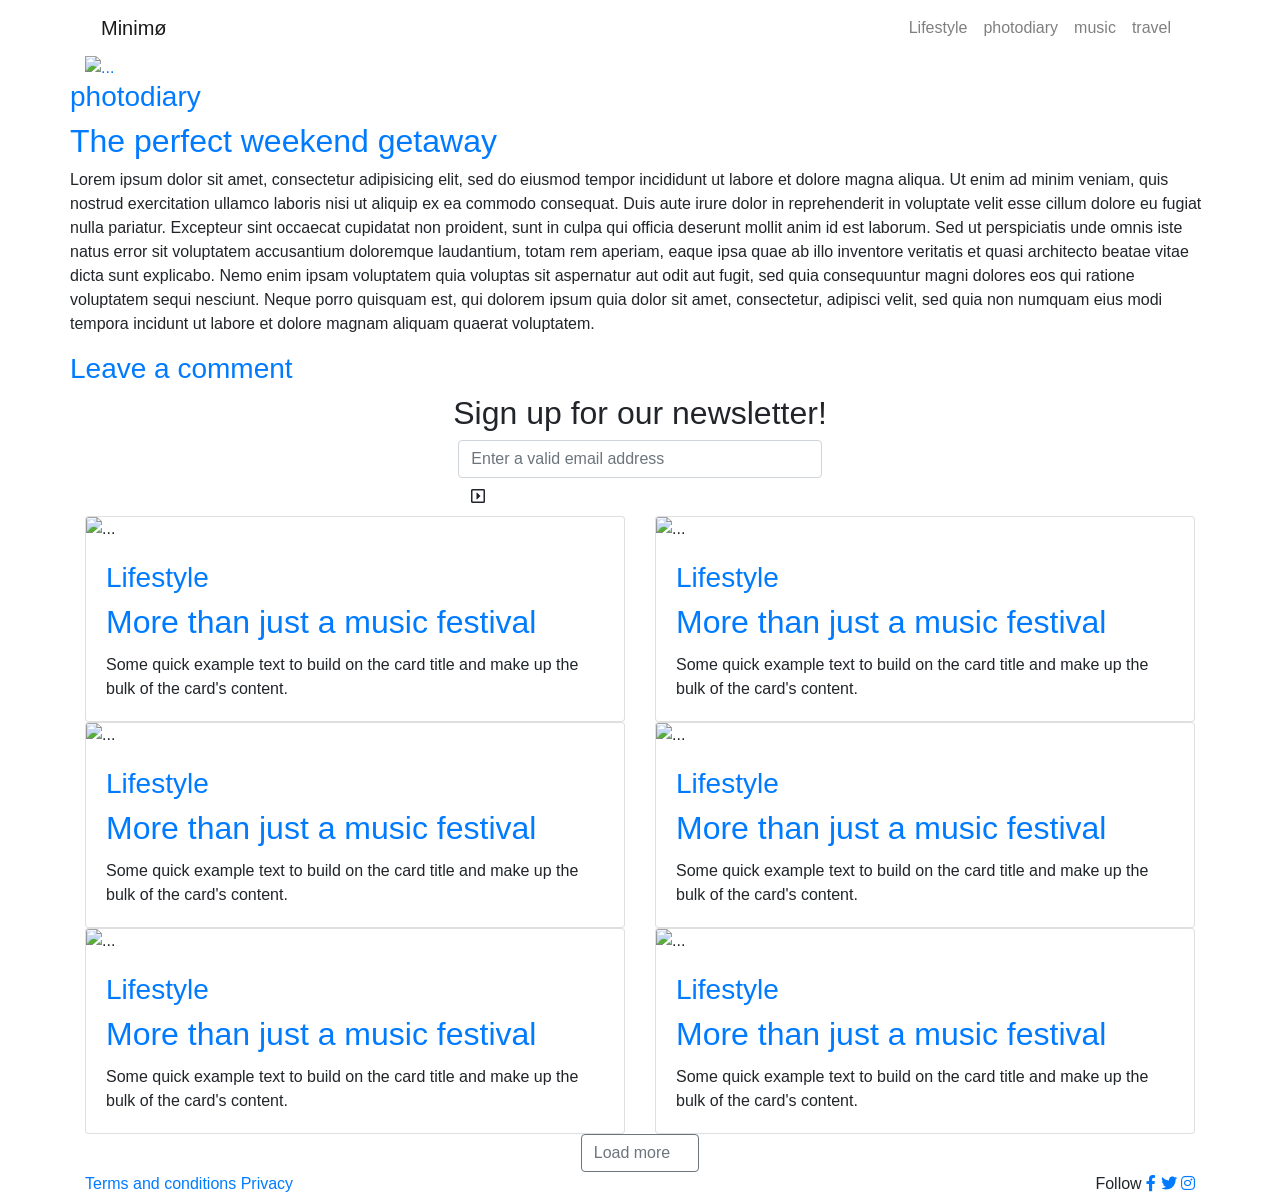
==== minimo/index.html @ eeebb109 "modified" ====
<!doctype html>
<html lang="en">
  <head>
    <!-- Required meta tags -->
    <meta charset="utf-8">
    <meta name="viewport" content="width=device-width, initial-scale=1, shrink-to-fit=no">
	

	 <!-- Bootstrap CSS -->
	 
	 <link href="https://fonts.googleapis.com/css2?family=Playfair+Display:ital,wght@0,400;0,700;0,900;1,400;1,700;1,900&family=Ubuntu:ital,wght@0,300;0,500;0,700;1,300;1,500;1,700&display=swap" rel="stylesheet">
	 <link rel="stylesheet" href="https://stackpath.bootstrapcdn.com/bootstrap/4.4.1/css/bootstrap.min.css" integrity="sha384-Vkoo8x4CGsO3+Hhxv8T/Q5PaXtkKtu6ug5TOeNV6gBiFeWPGFN9MuhOf23Q9Ifjh" crossorigin="anonymous">
	 <link rel="stylesheet" href="https://use.fontawesome.com/releases/v5.13.0/css/all.css" integrity="sha384-Bfad6CLCknfcloXFOyFnlgtENryhrpZCe29RTifKEixXQZ38WheV+i/6YWSzkz3V" crossorigin="anonymous">
	 <link rel="stylesheet" href="/css/style.min.css">
    <title>MINIMO</title>
  </head>
  <body>
	<header>
		<div class="container">
			<nav class="navbar navbar-expand-lg navbar-light">
				<a class="navbar-brand" href="#">Minim&#248</a>
				<button class="navbar-toggler" type="button" data-toggle="collapse" data-target="#navbarSupportedContent" aria-controls="navbarSupportedContent" aria-expanded="false" aria-label="Toggle navigation">
				  <span class="navbar-toggler-icon"></span>
				</button>
				<div class="collapse navbar-collapse" id="navbarSupportedContent">
				  <ul class="navbar-nav ml-auto">
						<li class="nav-item">
							<a class="nav-link" href="#">Lifestyle</a>
						</li>
						<li class="nav-item">
							<a class="nav-link" href="#">photodiary</a>
						</li>
						<li class="nav-item">
							<a class="nav-link" href="#">music</a>
						</li>
						<li class="nav-item">
							<a class="nav-link" href="#">travel</a>
						</li>
				  </ul>
				</div>
			  </nav>		
		</div>
	</header>
	<div class="container slider">
		<div id="slider" class="carousel slide carousel-fade" data-ride="carousel">
			<ol class="carousel-indicators">
				<li data-target="#slider" data-slide-to="0" class="active"></li>
				<li data-target="#slider" data-slide-to="1"></li>
				<li data-target="#slider" data-slide-to="2"></li>
			</ol>
			<div class="carousel-inner">
				  <div class="carousel-item active">
					<a href="#">
						<img src="/img/bg_main1.jpg" class="d-block w-100" alt="...">
					</a>
				  </div>
				<div class="carousel-item">
					<a href="#">
						<img src="/img/bg_main2.jpg" class="d-block w-100" alt="...">
					</a>
				</div>
				<div class="carousel-item">
					<a href="#">
						<img src="/img/bg_main3.jpg" class="d-block w-100" alt="...">
					</a>
				</div>
			</div>
			<a class="carousel-control-prev" href="#slider" role="button" data-slide="prev">
				<span class="carousel-control-prev-icon" aria-hidden="true"></span>
				<span class="sr-only">Previous</span>
			</a>
			<a class="carousel-control-next" href="#slider" role="button" data-slide="next">
				<span class="carousel-control-next-icon" aria-hidden="true"></span>
				<span class="sr-only">Next</span>
			</a>
		  </div>
	</div>

	<div class="container">
		<div class="row">
			<div class="single-post">
				<h3 class="post-category">
					<a href="#">photodiary</a>
				</h3>
				<h2 class="post-title">
					<a href="#">The perfect weekend getaway</a>
				</h2>
				<p>Lorem ipsum dolor sit amet, consectetur adipisicing elit, sed do eiusmod tempor incididunt ut labore et dolore magna aliqua. Ut enim ad minim veniam, quis nostrud exercitation ullamco laboris nisi ut aliquip ex ea commodo consequat. Duis aute irure dolor in reprehenderit in voluptate velit esse cillum dolore eu fugiat nulla pariatur. Excepteur sint occaecat cupidatat non proident, sunt in culpa qui officia deserunt mollit anim id est laborum. Sed ut perspiciatis unde omnis iste natus error sit voluptatem accusantium doloremque laudantium, totam rem aperiam, eaque ipsa quae ab illo inventore veritatis et quasi architecto beatae vitae dicta sunt explicabo. Nemo enim ipsam voluptatem quia voluptas sit aspernatur aut odit aut fugit, sed quia consequuntur magni dolores eos qui ratione voluptatem sequi nesciunt. Neque porro quisquam est, qui dolorem ipsum quia dolor sit amet, consectetur, adipisci velit, sed quia non numquam eius modi tempora incidunt ut labore et dolore magnam aliquam quaerat voluptatem.</p>
				<h3 class="post-category">
					<a href="#">Leave a comment</a>
				</h3>
			</div>
		</div>
	</div>

	<section class="signup">
		<div class="container">
			<div class="row">
				<div class="col">
					<h2 class="text-center">Sign up for our newsletter!</h2>
					<form>
						<div class="form-row">
							<div class="col-lg-4 offset-lg-4 col-md-6 offset-md-3 form-input">
								<input type="email" class="form-control" placeholder="Enter a valid email address">
								<button type="submit" class="btn"><i class="far fa-caret-square-right"></i></button>
							</div>
						</div>
					</form>
				</div>
			</div>
		</div>
	</section>

	<div class="grid-posts">
		<div class="container">
			<div class="row">
					<div class="col-md-6 wrapper">
						<div class="card">
							<img src="/img/lifestyle1.jpg" class="card-img-top" alt="...">
							<div class="card-body">
								<h3><a href="#">Lifestyle</a></h3>
								<h2 class="card-title"><a href="#">More than just a music festival</a></h2>
								<p class="card-text">Some quick example text to build on the card title and make up the bulk of the card's content.</p>
							</div>
						</div>
					</div>
					<div class="col-md-6 wrapper">
						<div class="card">
							<img src="/img/lifestyle2.jpg" class="card-img-top" alt="...">
							<div class="card-body">
								<h3><a href="#">Lifestyle</a></h3>
								<h2 class="card-title"><a href="#">More than just a music festival</a></h2>
								<p class="card-text">Some quick example text to build on the card title and make up the bulk of the card's content.</p>
							</div>
						</div>
					</div>				
					<div class="col-md-6 wrapper">
						<div class="card">
							<img src="/img/lifestyle3.jpg" class="card-img-top" alt="...">
							<div class="card-body">
								<h3><a href="#">Lifestyle</a></h3>
								<h2 class="card-title"><a href="#">More than just a music festival</a></h2>
								<p class="card-text">Some quick example text to build on the card title and make up the bulk of the card's content.</p>
							</div>
						</div>
					</div>				
					<div class="col-md-6 wrapper">
						<div class="card">
							<img src="/img/lifestyle4.jpg" class="card-img-top" alt="...">
							<div class="card-body">
								<h3><a href="#">Lifestyle</a></h3>
								<h2 class="card-title"><a href="#">More than just a music festival</a></h2>
								<p class="card-text">Some quick example text to build on the card title and make up the bulk of the card's content.</p>
							</div>
						</div>
					</div>				
					<div class="col-md-6 wrapper">
						<div class="card">
							<img src="/img/lifestyle5.jpg" class="card-img-top" alt="...">
							<div class="card-body">
								<h3><a href="#">Lifestyle</a></h3>
								<h2 class="card-title"><a href="#">More than just a music festival</a></h2>
								<p class="card-text">Some quick example text to build on the card title and make up the bulk of the card's content.</p>
							</div>
						</div>
					</div>				
					<div class="col-md-6 wrapper">
						<div class="card">
							<img src="/img/lifestyle6.jpg" class="card-img-top" alt="...">
							<div class="card-body">
								<h3><a href="#">Lifestyle</a></h3>
								<h2 class="card-title"><a href="#">More than just a music festival</a></h2>
								<p class="card-text">Some quick example text to build on the card title and make up the bulk of the card's content.</p>
							</div>
						</div>
					</div>
			</div>
			<div class="col text-center after-posts">
				<button type="button" class="btn btn-outline-secondary load-more">Load more<span class="spinner-grow spinner-grow-sm" role="status" aria-hidden="true"></span></button>
			</div>
		</div>
	</div>

	<footer>
		<div class="container">
			<div class="d-sm-flex justify-content-between">
				<div class="footer-left">
					<a href="#">Terms and conditions</a>
					<a href="#">Privacy</a>
				</div>
				<div class="footer-right">
					<span>Follow</span>
					<a href="#"><i class="fab fa-facebook-f"></i></a>
					<a href="#"><i class="fab fa-twitter"></i></a>
					<a href="#"><i class="fab fa-instagram"></i></a>
				</div>
			</div>
		</div>
	</footer>
    <!-- Optional JavaScript -->
    <!-- jQuery first, then Popper.js, then Bootstrap JS -->
	<script src="/js/jquery-3.3.1.min.js"></script>
    <script src="/js/popper.min.js"></script>
	<script src="/js/bootstrap.min.js"></script>
	<script src="/js/main.js"></script>
  </body>
</html>
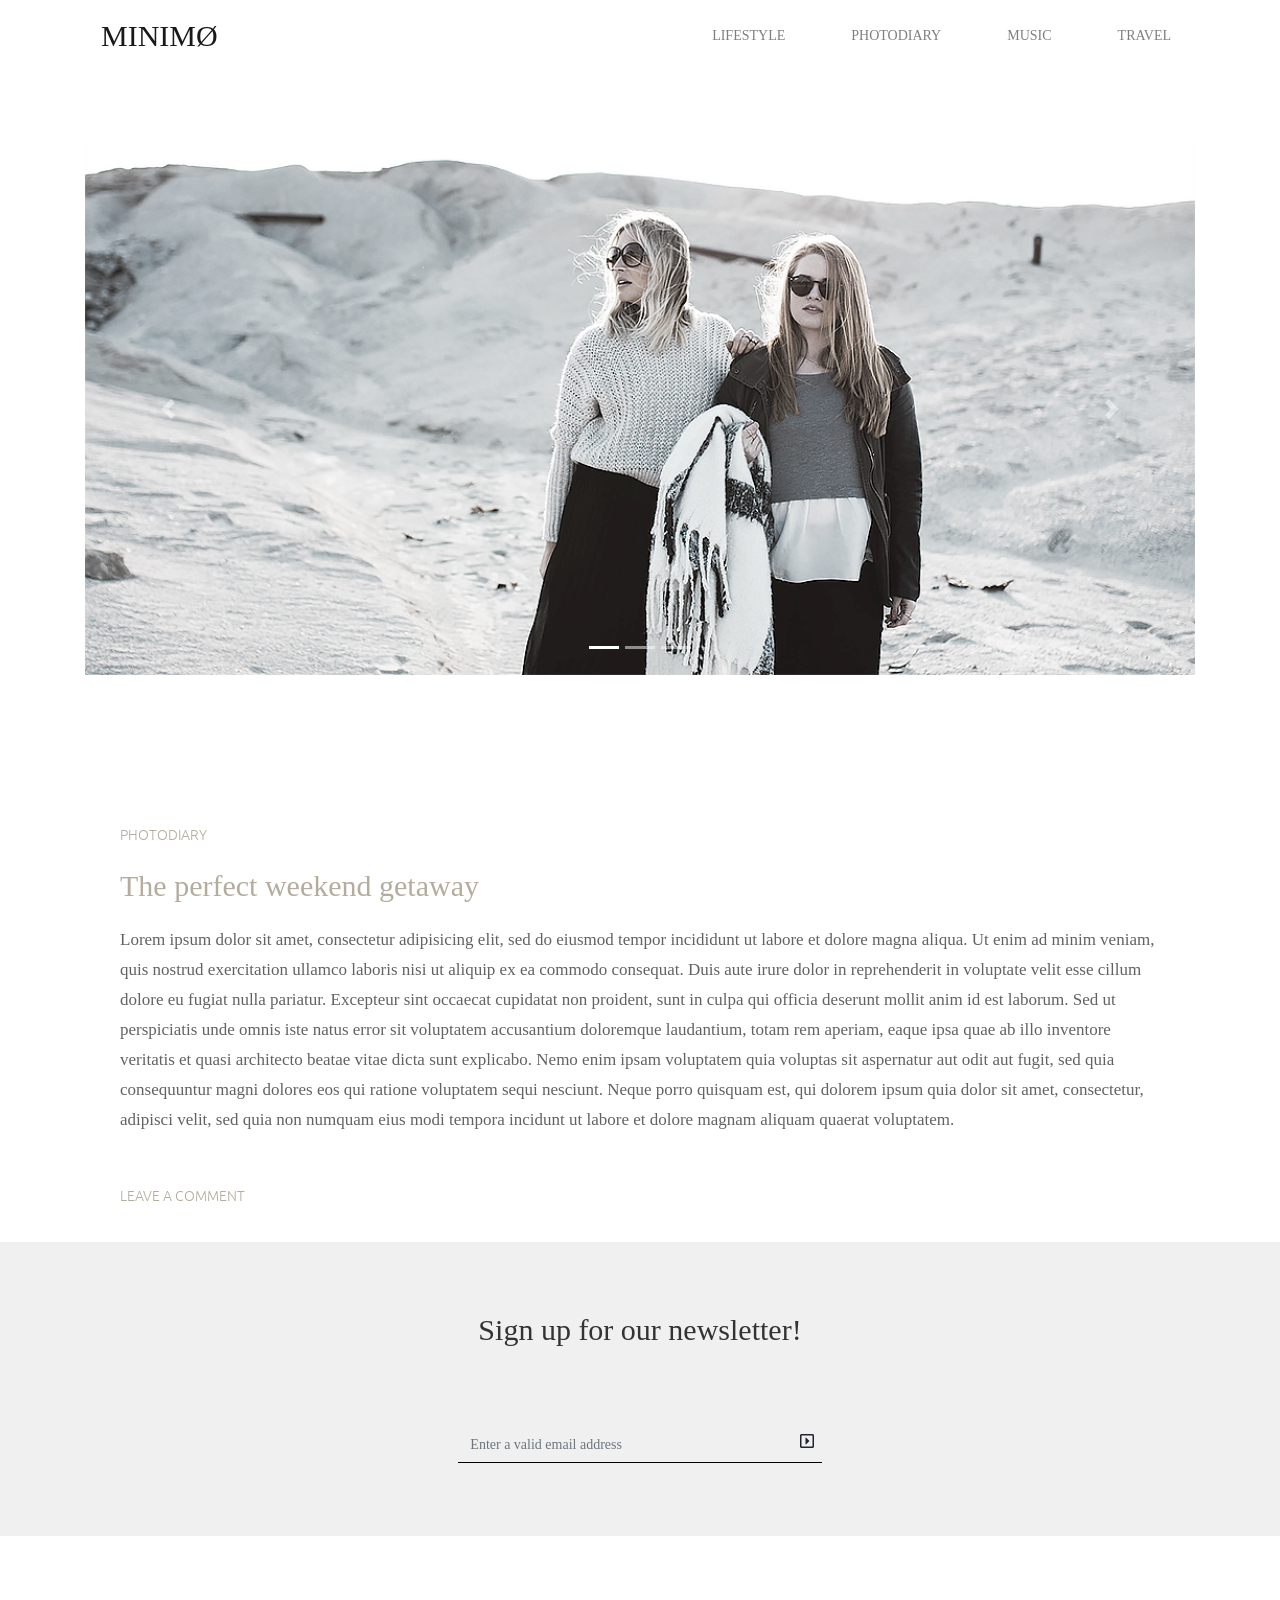
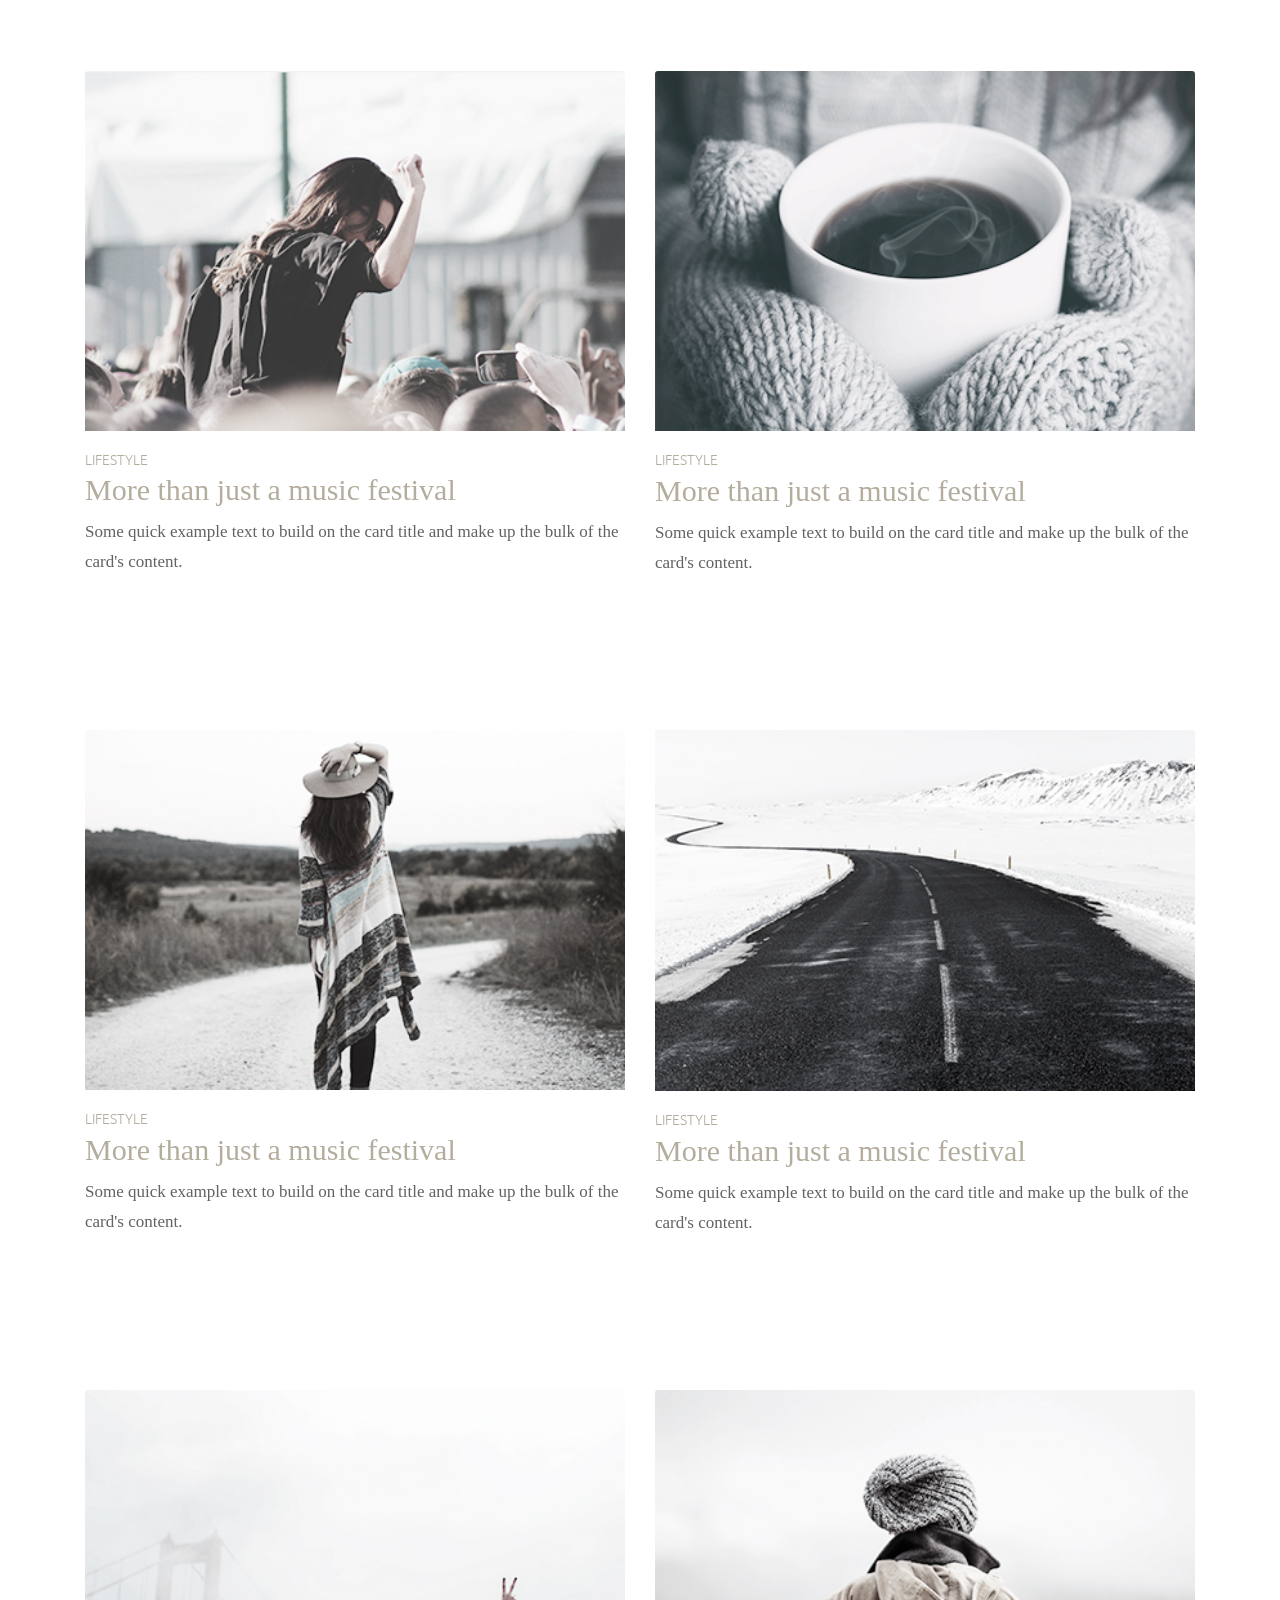
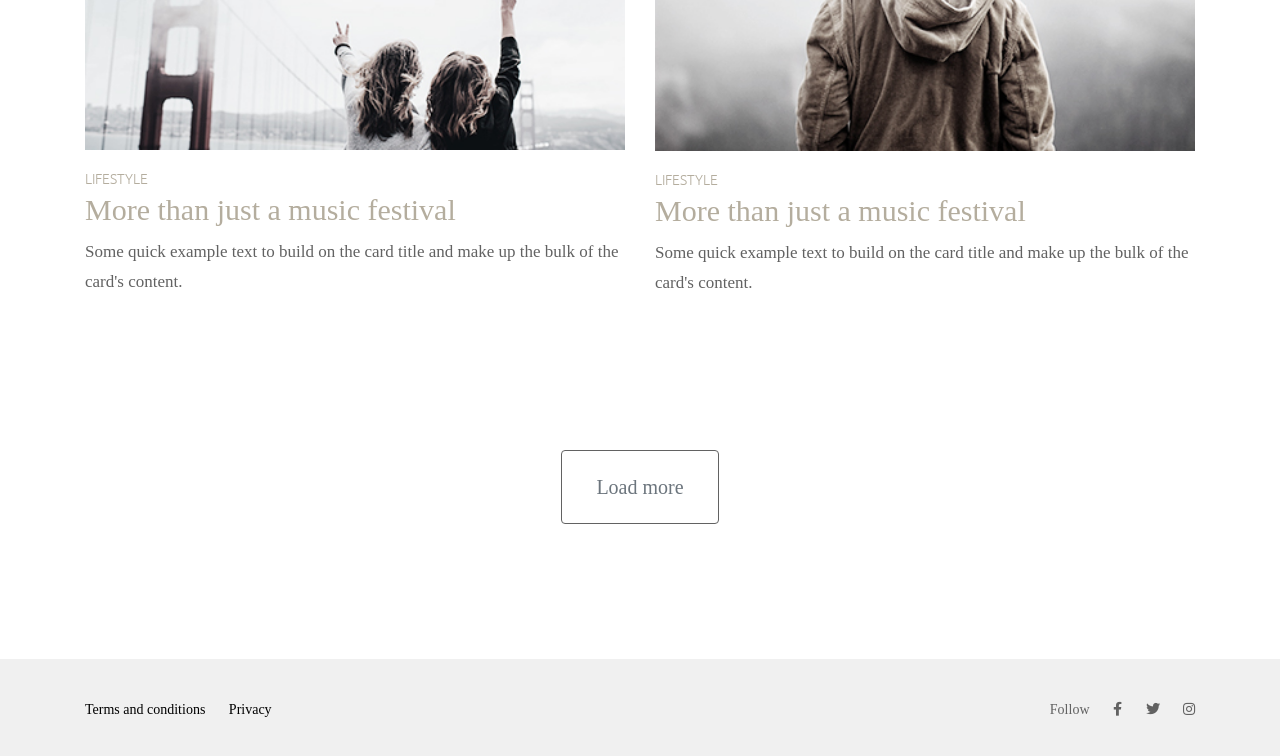
==== commit a1531d00: "m" ====
--- a/minimo/index.html
+++ b/minimo/index.html
@@ -11,7 +11,7 @@
 	 <link href="https://fonts.googleapis.com/css2?family=Playfair+Display:ital,wght@0,400;0,700;0,900;1,400;1,700;1,900&family=Ubuntu:ital,wght@0,300;0,500;0,700;1,300;1,500;1,700&display=swap" rel="stylesheet">
 	 <link rel="stylesheet" href="https://stackpath.bootstrapcdn.com/bootstrap/4.4.1/css/bootstrap.min.css" integrity="sha384-Vkoo8x4CGsO3+Hhxv8T/Q5PaXtkKtu6ug5TOeNV6gBiFeWPGFN9MuhOf23Q9Ifjh" crossorigin="anonymous">
 	 <link rel="stylesheet" href="https://use.fontawesome.com/releases/v5.13.0/css/all.css" integrity="sha384-Bfad6CLCknfcloXFOyFnlgtENryhrpZCe29RTifKEixXQZ38WheV+i/6YWSzkz3V" crossorigin="anonymous">
-	 <link rel="stylesheet" href="/css/style.min.css">
+	 <link rel="stylesheet" href="css/style.min.css">
     <title>MINIMO</title>
   </head>
   <body>
@@ -51,17 +51,17 @@
 			<div class="carousel-inner">
 				  <div class="carousel-item active">
 					<a href="#">
-						<img src="/img/bg_main1.jpg" class="d-block w-100" alt="...">
+						<img src="img/bg_main1.jpg" class="d-block w-100" alt="...">
 					</a>
 				  </div>
 				<div class="carousel-item">
 					<a href="#">
-						<img src="/img/bg_main2.jpg" class="d-block w-100" alt="...">
+						<img src="img/bg_main2.jpg" class="d-block w-100" alt="...">
 					</a>
 				</div>
 				<div class="carousel-item">
 					<a href="#">
-						<img src="/img/bg_main3.jpg" class="d-block w-100" alt="...">
+						<img src="img/bg_main3.jpg" class="d-block w-100" alt="...">
 					</a>
 				</div>
 			</div>
@@ -116,7 +116,7 @@
 			<div class="row">
 					<div class="col-md-6 wrapper">
 						<div class="card">
-							<img src="/img/lifestyle1.jpg" class="card-img-top" alt="...">
+							<img src="img/lifestyle1.jpg" class="card-img-top" alt="...">
 							<div class="card-body">
 								<h3><a href="#">Lifestyle</a></h3>
 								<h2 class="card-title"><a href="#">More than just a music festival</a></h2>
@@ -126,47 +126,47 @@
 					</div>
 					<div class="col-md-6 wrapper">
 						<div class="card">
-							<img src="/img/lifestyle2.jpg" class="card-img-top" alt="...">
-							<div class="card-body">
-								<h3><a href="#">Lifestyle</a></h3>
-								<h2 class="card-title"><a href="#">More than just a music festival</a></h2>
-								<p class="card-text">Some quick example text to build on the card title and make up the bulk of the card's content.</p>
-							</div>
-						</div>
-					</div>				
-					<div class="col-md-6 wrapper">
-						<div class="card">
-							<img src="/img/lifestyle3.jpg" class="card-img-top" alt="...">
-							<div class="card-body">
-								<h3><a href="#">Lifestyle</a></h3>
-								<h2 class="card-title"><a href="#">More than just a music festival</a></h2>
-								<p class="card-text">Some quick example text to build on the card title and make up the bulk of the card's content.</p>
-							</div>
-						</div>
-					</div>				
-					<div class="col-md-6 wrapper">
-						<div class="card">
-							<img src="/img/lifestyle4.jpg" class="card-img-top" alt="...">
-							<div class="card-body">
-								<h3><a href="#">Lifestyle</a></h3>
-								<h2 class="card-title"><a href="#">More than just a music festival</a></h2>
-								<p class="card-text">Some quick example text to build on the card title and make up the bulk of the card's content.</p>
-							</div>
-						</div>
-					</div>				
-					<div class="col-md-6 wrapper">
-						<div class="card">
-							<img src="/img/lifestyle5.jpg" class="card-img-top" alt="...">
-							<div class="card-body">
-								<h3><a href="#">Lifestyle</a></h3>
-								<h2 class="card-title"><a href="#">More than just a music festival</a></h2>
-								<p class="card-text">Some quick example text to build on the card title and make up the bulk of the card's content.</p>
-							</div>
-						</div>
-					</div>				
-					<div class="col-md-6 wrapper">
-						<div class="card">
-							<img src="/img/lifestyle6.jpg" class="card-img-top" alt="...">
+							<img src="img/lifestyle2.jpg" class="card-img-top" alt="...">
+							<div class="card-body">
+								<h3><a href="#">Lifestyle</a></h3>
+								<h2 class="card-title"><a href="#">More than just a music festival</a></h2>
+								<p class="card-text">Some quick example text to build on the card title and make up the bulk of the card's content.</p>
+							</div>
+						</div>
+					</div>				
+					<div class="col-md-6 wrapper">
+						<div class="card">
+							<img src="img/lifestyle3.jpg" class="card-img-top" alt="...">
+							<div class="card-body">
+								<h3><a href="#">Lifestyle</a></h3>
+								<h2 class="card-title"><a href="#">More than just a music festival</a></h2>
+								<p class="card-text">Some quick example text to build on the card title and make up the bulk of the card's content.</p>
+							</div>
+						</div>
+					</div>				
+					<div class="col-md-6 wrapper">
+						<div class="card">
+							<img src="img/lifestyle4.jpg" class="card-img-top" alt="...">
+							<div class="card-body">
+								<h3><a href="#">Lifestyle</a></h3>
+								<h2 class="card-title"><a href="#">More than just a music festival</a></h2>
+								<p class="card-text">Some quick example text to build on the card title and make up the bulk of the card's content.</p>
+							</div>
+						</div>
+					</div>				
+					<div class="col-md-6 wrapper">
+						<div class="card">
+							<img src="img/lifestyle5.jpg" class="card-img-top" alt="...">
+							<div class="card-body">
+								<h3><a href="#">Lifestyle</a></h3>
+								<h2 class="card-title"><a href="#">More than just a music festival</a></h2>
+								<p class="card-text">Some quick example text to build on the card title and make up the bulk of the card's content.</p>
+							</div>
+						</div>
+					</div>				
+					<div class="col-md-6 wrapper">
+						<div class="card">
+							<img src="img/lifestyle6.jpg" class="card-img-top" alt="...">
 							<div class="card-body">
 								<h3><a href="#">Lifestyle</a></h3>
 								<h2 class="card-title"><a href="#">More than just a music festival</a></h2>
@@ -199,9 +199,9 @@
 	</footer>
     <!-- Optional JavaScript -->
     <!-- jQuery first, then Popper.js, then Bootstrap JS -->
-	<script src="/js/jquery-3.3.1.min.js"></script>
-    <script src="/js/popper.min.js"></script>
-	<script src="/js/bootstrap.min.js"></script>
-	<script src="/js/main.js"></script>
+	<script src="js/jquery-3.3.1.min.js"></script>
+    <script src="js/popper.min.js"></script>
+	<script src="js/bootstrap.min.js"></script>
+	<script src="js/main.js"></script>
   </body>
 </html>
--- a/minimo/css/style.min.css
+++ b/minimo/css/style.min.css
@@ -0,0 +1 @@
+body{min-width:320px;font-size:14px;font-family:'Playfair Display',serif;color:#626262}img{max-width:100%;height:auto}a{color:#b4ad9e}a:hover{color:#898377;text-decoration:none}h2{font-size:30px;font-weight:500;line-height:30px;color:#626262}h3{font-family:Ubuntu;font-size:14px;font-weight:300;color:#b4ad9e;text-transform:uppercase}p{font-size:17px;font-weight:300;line-height:30px;text-align:left;color:#626262}header .navbar-light{background-color:#fff}header .navbar-brand{font-family:Inconsolata,monospase;font-size:30px;color:#000;text-transform:uppercase}header .nav-item{text-transform:uppercase;margin-left:50px}header .nav-item a::after{content:'';display:block;width:100%;background-color:#ccc;height:1px;transform:scale(0);transition:all .3s}header .nav-item a:hover::after{transform:scale(1)}.slider{margin-top:72px;margin-bottom:99px}.single-post{padding:0 50px 30px 50px}.single-post .post-category{margin-top:52px}.single-post .post-title{margin-top:28px}.single-post p{margin-top:24px}.grid-posts{margin-top:135px;margin-bottom:135px}.grid-posts .card{border:0}.grid-posts .card-body{padding-right:0;padding-left:0}.grid-posts .wrapper{margin-bottom:132px}.grid-posts .load-more{padding:21px 34px;border-radius:4px;border-color:#626262;font-size:20px}.grid-posts .load-more span{display:none}.signup{min-height:287px;padding:73px 0;background-color:#f0f0f0}.signup h2{color:#333}.signup .form-row{margin-top:83px}.signup .form-row .form-input{position:relative}.signup .form-row .form-input .btn{position:absolute;right:0;top:-5px}.signup .form-row .form-input .form-control{border:0;border-bottom:1px solid #000;background-color:#f0f0f0;border-radius:0;font-size:14px;text-align:left;color:#626262}.signup .form-row .form-input .form-control:focus{box-shadow:none}footer{height:97px;background-color:#f0f0f0;padding:40px 0}footer .footer-left a{color:#000;margin-right:20px}footer .footer-right a{color:#626262;margin-left:20px}
